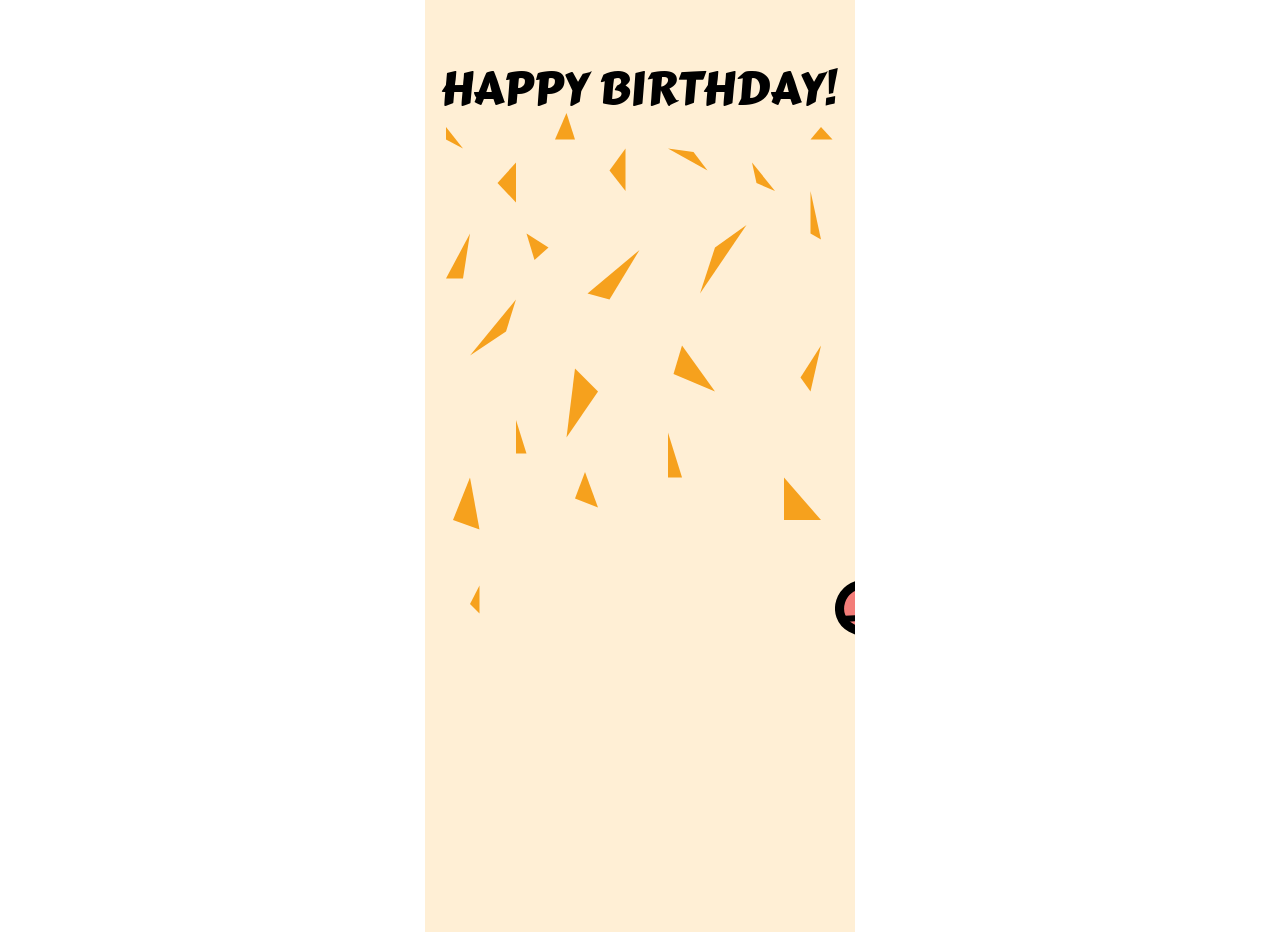
==== index.html @ fbf794a4 "first commit for Yeh" ====
<!doctype html>
<html lang="zcx">
  <head>
    <meta charset="UTF-8" />
    <meta name="viewport" content="width=device-width, initial-scale=1.0" />
    <title>Happy Bithday!</title>
    <link rel="stylesheet" href="main.css" />
    <link rel="preconnect" href="https://fonts.googleapis.com" />
    <link rel="preconnect" href="https://fonts.gstatic.com" crossorigin />
    <link
      href="https://fonts.googleapis.com/css2?family=Carter+One&display=swap"
      rel="stylesheet"
    />
  </head>
  <body>
    <div class="container">
      <div id="header">HAPPY BIRTHDAY!</div>
      <img src="./assets/particles.svg" alt="" class="particle" />
      <div class="worm" aria-hidden="true">
        <img src="./assets/StopWorm.svg" class="worm-stop" />
        <img src="./assets/MovigWorm.svg" class="worm-moving" />
      </div>
      <div class="footer">
        생일 축하해 <br />
        ㅇㅇ아♥
      </div>
      <div class="envelope">
        <img src="./assets/envelope.png" alt="편지봉투" />
        <span class="description">click here</span>
      </div>
    </div>
    <script src="main.js"></script>
  </body>
</html>
---- main.css ----
* {
  box-sizing: border-box;
}

@font-face {
  font-family: "GriunXHangeul_SarangSeuReoUn-Rg";
  src: url("./assets/font/GriunXHangeul_SarangSeuReoUn-Rg.ttf")
    format("truetype");
}

html,
body {
  margin: 0;
  padding: 0;
}

.container {
  /* iphone 14 & 15 pro max 기준 화면 너비 */
  width: 100%;
  max-width: 430px;
  min-height: 932px;
  margin: 0 auto;
  /* 디자인 후 오버플로우 설정하기 */
  /* overflow-x: clip; */
  /* 디자인 */
  background-color: #ffefd5;
  overflow: hidden;
  /* display: flex;
  flex-direction: column; */
  position: relative;
}

.container > #header {
  position: absolute;
  top: 53px;
  left: 53%;
  transform: translateX(-50%);
  font-size: 46px;
  font-family: "Carter One", system-ui;
  font-weight: 400;
  font-style: normal;
  width: 426px;
  height: 89px;
}

.container > .particle {
  position: absolute;
  top: 113px;
  left: 21px;
}

.worm {
  position: absolute;
  top: 397px;
  /* 화면 밖에서 시작한다. JS가 20px씩 left 값을 줄인다. */
  left: calc(100% + 20px);

  width: 450px;
  height: 400px;
  transition: left 0.28s ease-in-out;
}

.worm img {
  position: absolute;
  width: 100%;
  height: 100%;

  transition:
    opacity 0.5s ease,
    transform 0.5s ease;
}

.worm-stop {
  opacity: 1;
  transform: translateX(0px);
}

.worm-moving {
  opacity: 0;
  transform: translateX(-20px);
}

.worm.moving .worm-moving {
  opacity: 1;
  transform: translateX(-20px);
}

.worm.moving .worm-stop {
  opacity: 0;
  transform: translateX(-20px);
}

.envelope {
  opacity: 0;
  /* 일단 지워놓기 + 지렁이 디자인 끝내고 다시 켜서 위치 조정할 것 */
  position: relative;
  top: 801.5px;
  transition: opacity 1s ease;
  cursor: pointer;
}

.envelope > .description {
  position: absolute;
  z-index: 999;
  font-size: 24px;
  top: 17.5px;
  left: 160px;
  font-family: "GriunXHangeul_SarangSeuReoUn-Rg";
  color: #efefef;
}

.footer {
  opacity: 0;
  position: absolute;
  top: 277px;
  left: 215px;
  transform: translateX(-50%);

  width: 396px;
  height: 129px;
  text-align: center;

  font-size: 48px;
  font-family: "GriunXHangeul_SarangSeuReoUn-Rg";
  transition: opacity 1s ease-in-out;
}
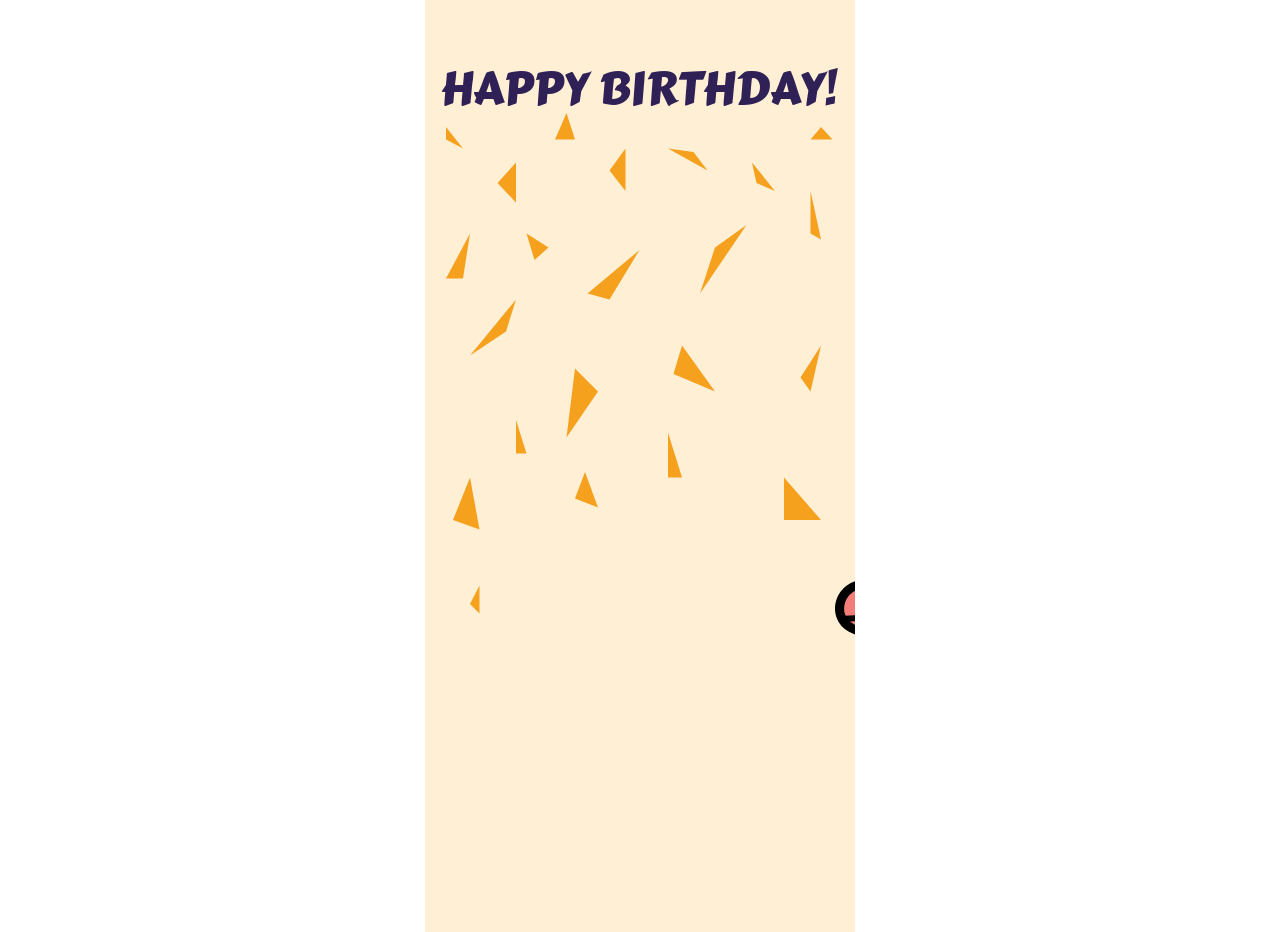
==== commit 67c9c45b: "로그인 홈페이지 추가" ====
--- a/index.html
+++ b/index.html
@@ -3,7 +3,7 @@
   <head>
     <meta charset="UTF-8" />
     <meta name="viewport" content="width=device-width, initial-scale=1.0" />
-    <title>Happy Bithday!</title>
+    <title>Happy Birthday!</title>
     <link rel="stylesheet" href="main.css" />
     <link rel="preconnect" href="https://fonts.googleapis.com" />
     <link rel="preconnect" href="https://fonts.gstatic.com" crossorigin />
@@ -15,7 +15,7 @@
   <body>
     <div class="container">
       <div id="header">HAPPY BIRTHDAY!</div>
-      <img src="./assets/particles.svg" alt="" class="particle" />
+      <img src="./assets/particles.svg" alt="파티클" class="particle" />
       <div class="worm" aria-hidden="true">
         <img src="./assets/StopWorm.svg" class="worm-stop" />
         <img src="./assets/MovigWorm.svg" class="worm-moving" />
@@ -28,6 +28,55 @@
         <img src="./assets/envelope.png" alt="편지봉투" />
         <span class="description">click here</span>
       </div>
+      <div class="envelope-open">
+        <!-- envelope 클릭 시 opacity: 1로 변하기 + 모양이 변하면서 밑에서 튀어 나오기 -->
+        <button class="close-letter" type="button" aria-label="Close letter">
+          ×
+        </button>
+        <div class="letter-slider" aria-label="Birthday letter">
+          <div class="letter-track">
+            <section class="layer" aria-label="Letter page 1">
+              <!-- 편지지 색상 조절 -->
+              <div class="content">
+                <p>Lorem ipsum dolor sit amet consectetur, adiquia.</p>
+                <p>Lorem ipsum dolor sit amet consectetur, adiquia.</p>
+                <p>Lorem ipsum dolor sit amet consectetur, adiquia.</p>
+                <p>Lorem ipsum dolor sit amet consectetur, adiquia.</p>
+                <p>Lorem ipsum dolor sit amet consectetur, adiquia.</p>
+                <p>Lorem ipsum dolor sit amet consectetur, adiquia.</p>
+                <p>Lorem ipsum dolor sit amet consectetur, adiquia.</p>
+                <p>Lorem ipsum dolor sit amet consectetur, adiquia.</p>
+                <img
+                  class="picFirst"
+                  src="./assets/논땡이.jpg"
+                  alt="yeah's pic"
+                />
+              </div>
+            </section>
+            <section class="layer" aria-label="Letter page 2">
+              <div class="content">
+                <p>두 번째 편지 페이지입니다.</p>
+                <p>전하고 싶은 생일 축하 메시지를 여기에 적어 주세요.</p>
+              </div>
+            </section>
+          </div>
+          <button
+            class="slide-button prev"
+            type="button"
+            aria-label="Previous letter"
+          >
+            ‹
+          </button>
+          <button
+            class="slide-button next"
+            type="button"
+            aria-label="Next letter"
+          >
+            ›
+          </button>
+          <div class="slide-status" aria-live="polite">1 / 2</div>
+        </div>
+      </div>
     </div>
     <script src="main.js"></script>
   </body>
--- a/main.css
+++ b/main.css
@@ -39,6 +39,7 @@
   font-family: "Carter One", system-ui;
   font-weight: 400;
   font-style: normal;
+  color: #2f2156;
   width: 426px;
   height: 89px;
 }
@@ -101,7 +102,7 @@
 
 .envelope > .description {
   position: absolute;
-  z-index: 999;
+  /* z-index: 999; */
   font-size: 24px;
   top: 17.5px;
   left: 160px;
@@ -109,6 +110,135 @@
   color: #efefef;
 }
 
+.envelope-open {
+  position: absolute;
+  top: 124px;
+  left: 4px;
+
+  width: 424px;
+  height: 808px;
+
+  background-color: #aa6900;
+  border-radius: 4px;
+  opacity: 0;
+  transform: translateY(40px) scale(0.96);
+  pointer-events: none;
+  transition:
+    opacity 0.45s ease,
+    transform 0.45s ease;
+}
+
+.envelope-open.is-open {
+  opacity: 1;
+  transform: translateY(0) scale(1);
+  pointer-events: auto;
+}
+
+.close-letter {
+  position: absolute;
+  top: -17px;
+  right: -10px;
+  z-index: 2;
+  width: 38px;
+  height: 38px;
+  border: 2px solid #fff;
+  border-radius: 50%;
+  cursor: pointer;
+  color: #fff;
+  background: #aa6900;
+  font-size: 28px;
+  line-height: 1;
+}
+
+.letter-slider {
+  position: absolute;
+  top: 16px;
+  left: 13.5px;
+
+  width: 397px;
+  height: 776px;
+  overflow: hidden;
+}
+
+.letter-track {
+  display: flex;
+  width: 100%;
+  height: 100%;
+  transition: transform 0.45s ease;
+}
+
+.envelope-open .layer {
+  flex: 0 0 100%;
+  width: 100%;
+  height: 100%;
+  overflow-y: auto;
+  background-color: #fff;
+}
+
+.envelope-open .content {
+  padding-left: 15px;
+  padding-right: 15px;
+}
+
+.envelope-open .content > p {
+  font-family: "GriunXHangeul_SarangSeuReoUn-Rg";
+  line-height: 1.5;
+
+  border-bottom: 1px solid #aaa;
+  box-sizing: border-box;
+  padding-bottom: 4px;
+}
+
+.envelope-open .content > .picFirst {
+  display: block;
+  margin: 33px auto;
+  /* 가운데 정렬 */
+
+  width: 325px;
+  height: 295px;
+}
+
+.slide-button {
+  position: absolute;
+  top: 50%;
+  z-index: 1;
+  width: 38px;
+  height: 56px;
+  border: 0;
+  transform: translateY(-50%);
+  cursor: pointer;
+  color: #fff;
+  background: rgb(0 0 0 / 35%);
+  font-size: 42px;
+  line-height: 1;
+}
+
+.slide-button.prev {
+  left: 0;
+  border-radius: 0 8px 8px 0;
+}
+
+.slide-button.next {
+  right: 0;
+  border-radius: 8px 0 0 8px;
+}
+
+.slide-button:disabled {
+  opacity: 0;
+  pointer-events: none;
+}
+
+.slide-status {
+  position: absolute;
+  right: 12px;
+  bottom: 10px;
+  padding: 4px 9px;
+  border-radius: 12px;
+  color: #fff;
+  background: rgb(0 0 0 / 40%);
+  font-size: 13px;
+}
+
 .footer {
   opacity: 0;
   position: absolute;
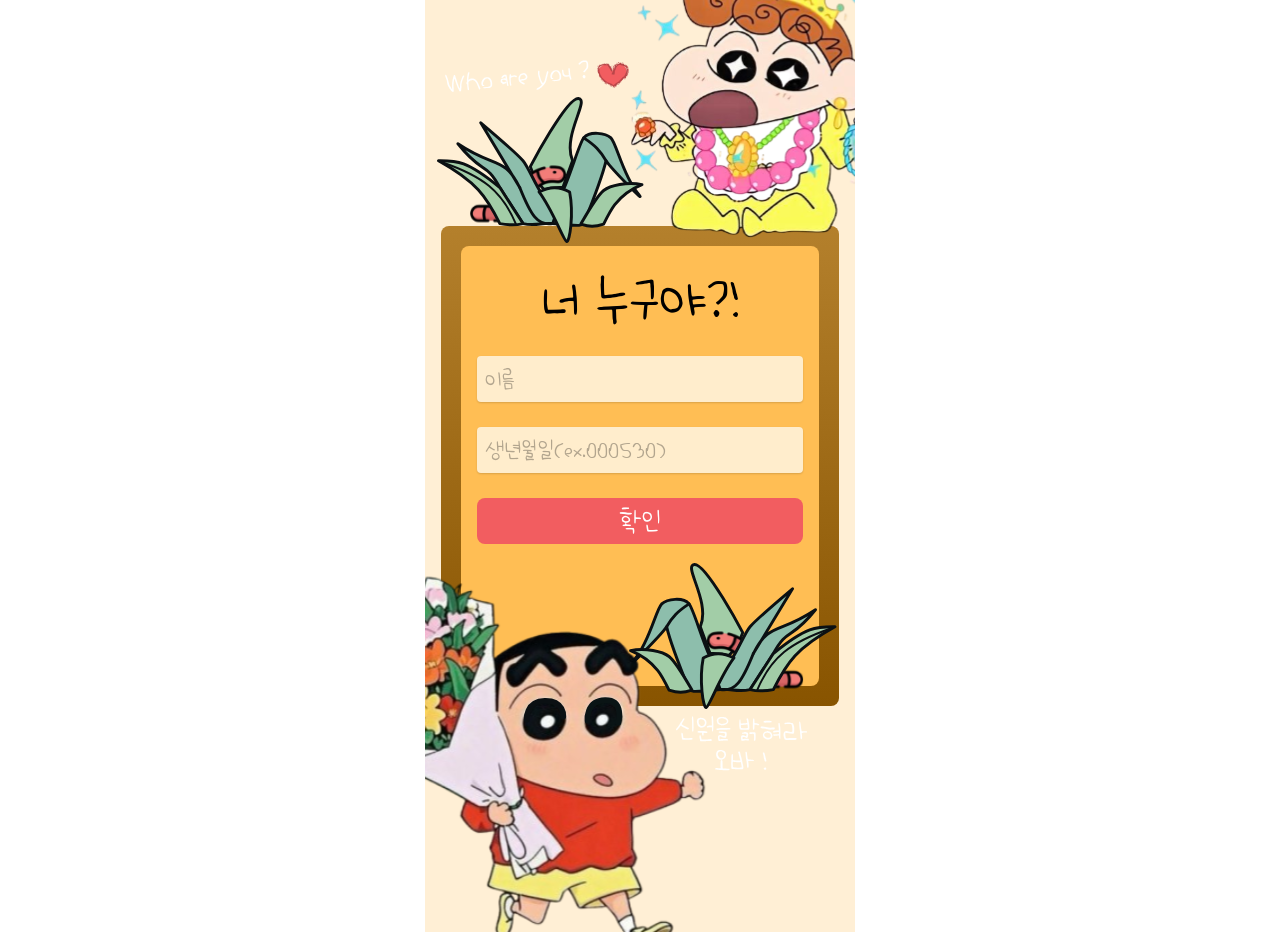
==== commit 084eef0c: "Redirect to login page from index.html The original birthday celebration content has been replaced w" ====
--- a/index.html
+++ b/index.html
@@ -1,83 +1,19 @@
+
 <!doctype html>
-<html lang="zcx">
-  <head>
-    <meta charset="UTF-8" />
-    <meta name="viewport" content="width=device-width, initial-scale=1.0" />
-    <title>Happy Birthday!</title>
-    <link rel="stylesheet" href="main.css" />
-    <link rel="preconnect" href="https://fonts.googleapis.com" />
-    <link rel="preconnect" href="https://fonts.gstatic.com" crossorigin />
-    <link
-      href="https://fonts.googleapis.com/css2?family=Carter+One&display=swap"
-      rel="stylesheet"
-    />
-  </head>
-  <body>
-    <div class="container">
-      <div id="header">HAPPY BIRTHDAY!</div>
-      <img src="./assets/particles.svg" alt="파티클" class="particle" />
-      <div class="worm" aria-hidden="true">
-        <img src="./assets/StopWorm.svg" class="worm-stop" />
-        <img src="./assets/MovigWorm.svg" class="worm-moving" />
-      </div>
-      <div class="footer">
-        생일 축하해 <br />
-        ㅇㅇ아♥
-      </div>
-      <div class="envelope">
-        <img src="./assets/envelope.png" alt="편지봉투" />
-        <span class="description">click here</span>
-      </div>
-      <div class="envelope-open">
-        <!-- envelope 클릭 시 opacity: 1로 변하기 + 모양이 변하면서 밑에서 튀어 나오기 -->
-        <button class="close-letter" type="button" aria-label="Close letter">
-          ×
-        </button>
-        <div class="letter-slider" aria-label="Birthday letter">
-          <div class="letter-track">
-            <section class="layer" aria-label="Letter page 1">
-              <!-- 편지지 색상 조절 -->
-              <div class="content">
-                <p>Lorem ipsum dolor sit amet consectetur, adiquia.</p>
-                <p>Lorem ipsum dolor sit amet consectetur, adiquia.</p>
-                <p>Lorem ipsum dolor sit amet consectetur, adiquia.</p>
-                <p>Lorem ipsum dolor sit amet consectetur, adiquia.</p>
-                <p>Lorem ipsum dolor sit amet consectetur, adiquia.</p>
-                <p>Lorem ipsum dolor sit amet consectetur, adiquia.</p>
-                <p>Lorem ipsum dolor sit amet consectetur, adiquia.</p>
-                <p>Lorem ipsum dolor sit amet consectetur, adiquia.</p>
-                <img
-                  class="picFirst"
-                  src="./assets/논땡이.jpg"
-                  alt="yeah's pic"
-                />
-              </div>
-            </section>
-            <section class="layer" aria-label="Letter page 2">
-              <div class="content">
-                <p>두 번째 편지 페이지입니다.</p>
-                <p>전하고 싶은 생일 축하 메시지를 여기에 적어 주세요.</p>
-              </div>
-            </section>
-          </div>
-          <button
-            class="slide-button prev"
-            type="button"
-            aria-label="Previous letter"
-          >
-            ‹
-          </button>
-          <button
-            class="slide-button next"
-            type="button"
-            aria-label="Next letter"
-          >
-            ›
-          </button>
-          <div class="slide-status" aria-live="polite">1 / 2</div>
-        </div>
-      </div>
-    </div>
-    <script src="main.js"></script>
-  </body>
+<html lang="ko">
+<head>
+  <meta charset="UTF-8">
+  <meta name="viewport" content="width=device-width, initial-scale=1.0">
+  <meta http-equiv="refresh" content="0; url=./login.html">
+  <title>로그인 페이지로 이동 중</title>
+</head>
+<body>
+  <script>
+    window.location.replace("./login.html");
+  </script>
+  <p>
+    로그인 페이지로 이동하지 않는다면
+    <a href="./login.html">여기를 클릭하세요.</a>
+  </p>
+</body>
 </html>
